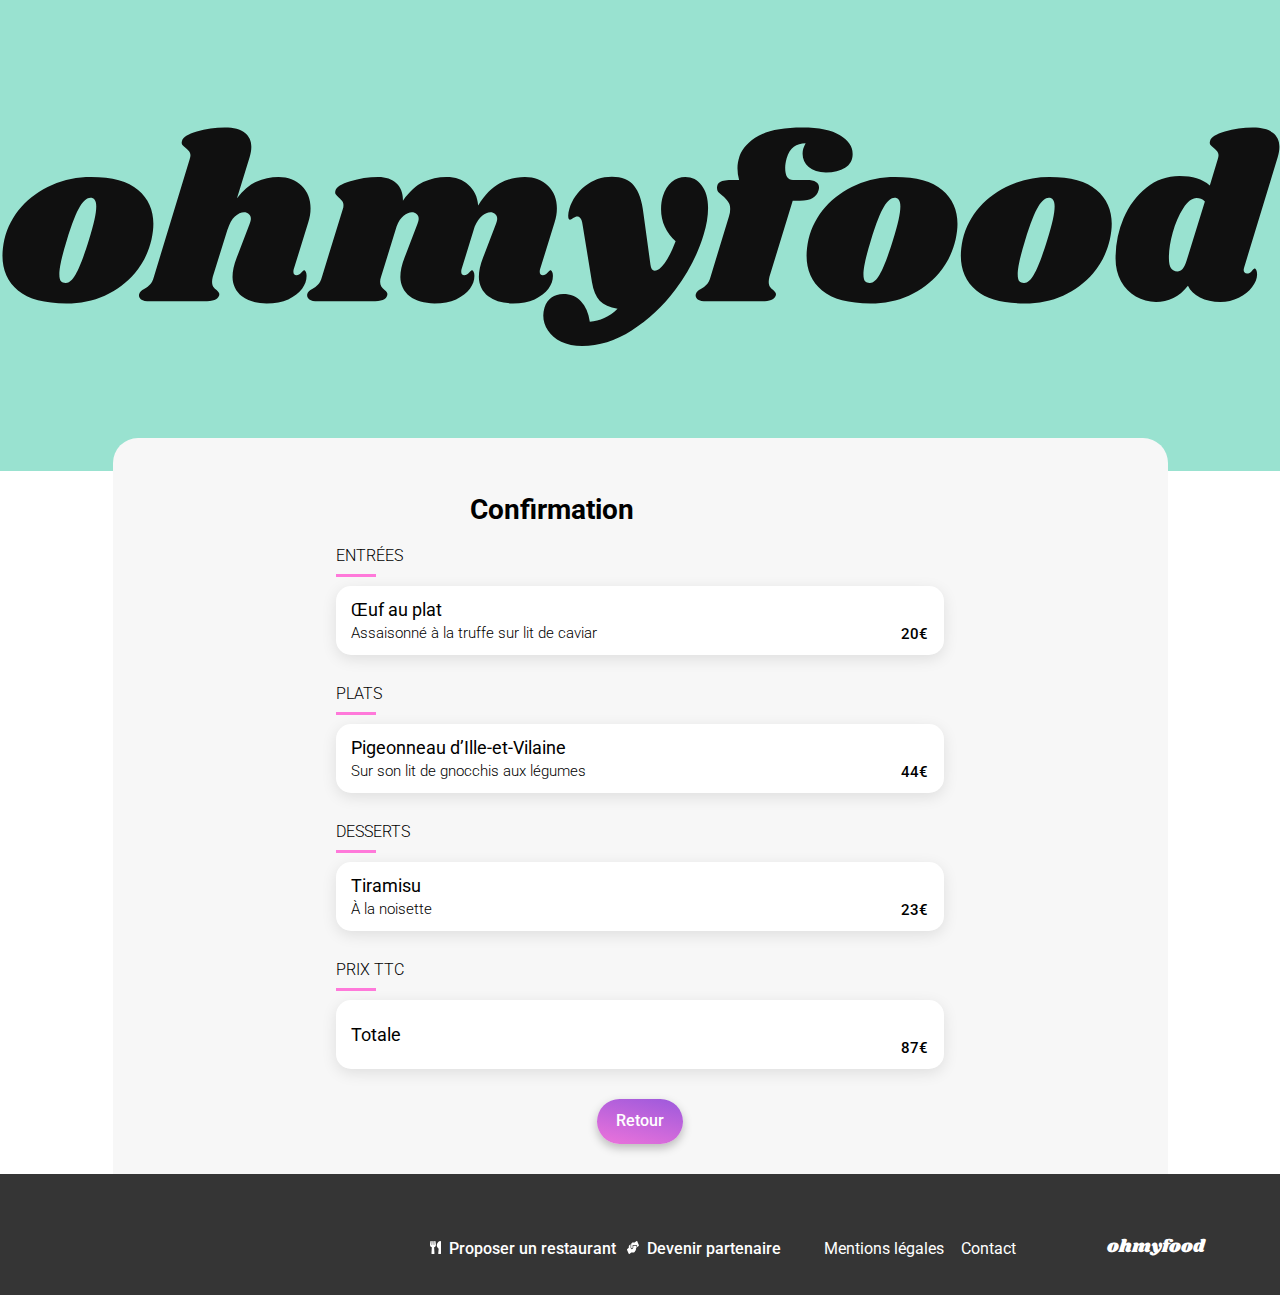
==== restaurants/confirmation.html @ a5ee6c90 "page de confirmation" ====
<!DOCTYPE html>
<html lang="fr">
<head>
    <meta charset="UTF-8">
    <meta http-equiv="X-UA-Compatible" content="IE=edge">
    <meta name="viewport" content="width=device-width, initial-scale=1.0">
    <title>Menu - La palette du goût</title>
    <link rel="preconnect" href="https://fonts.googleapis.com">
    <link rel="preconnect" href="https://fonts.gstatic.com" crossorigin>
    <link href="https://fonts.googleapis.com/css2?family=Roboto:wght@300;400;500;700&family=Shrikhand&display=swap" rel="stylesheet">
    <link rel="stylesheet" href="https://cdnjs.cloudflare.com/ajax/libs/font-awesome/6.2.1/css/all.min.css"
        integrity="sha512-MV7K8+y+gLIBoVD59lQIYicR65iaqukzvf/nwasF0nqhPay5w/9lJmVM2hMDcnK1OnMGCdVK+iQrJ7lzPJQd1w=="
        crossorigin="anonymous" referrerpolicy="no-referrer">
    <link rel="stylesheet" href="../assets/css/main.css">
</head>
<body class="confirmation-logo confimage">

        <!--***** Le Menu *****-->

    <main class="confirmWrapper">
        <div class="confirmWrapper__title">
            <h1 class="confirmWrapper__title--titre">Confirmation</h1>
        </div>
        <div class="confirmWrapper__box">
            <h3 class="confirmWrapper__box--title">Entrées<span class="confirmWrapper__box--borderLeft"></span></h3>
            <article class="menuCard even1s">
                <div class="menuCard__box">
                    <div class="menuCard__box--text">
                        <h4>Œuf au plat</h4>
                        <p>Assaisonné à la truffe sur lit de caviar</p>
                    </div>
                    <div class="menuCard__box--price">20€</div>
                </div>
            </article>
        </div>
        <div class="confirmWrapper__box">
            <h3 class="confirmWrapper__box--title">Plats<span class="confirmWrapper__box--borderLeft"></span></h3>
            <article class="menuCard even2s">
                <div class="menuCard__box">
                    <div class="menuCard__box--text">
                        <h4>Pigeonneau d’Ille-et-Vilaine</h4>
                        <p>Sur son lit de gnocchis aux légumes</p>
                    </div>
                    <div class="menuCard__box--price">44€</div>
                </div>
            </article>                 
        </div>
        <div class="confirmWrapper__box">
            <h3 class="confirmWrapper__box--title">Desserts<span class="confirmWrapper__box--borderLeft"></span></h3>
            <article class="menuCard even3s">
                <div class="menuCard__box">
                    <div class="menuCard__box--text">
                        <h4>Tiramisu</h4>
                        <p>À la noisette</p>
                    </div>
                    <div class="menuCard__box--price">23€</div>
                </div>
            </article>
        </div>
        <div class="confirmWrapper__box">
            <h3 class="confirmWrapper__box--title">Prix ttc<span class="confirmWrapper__box--borderLeft"></span></h3>
            <article class="menuCard even4s">
                <div class="menuCard__box">
                    <div class="menuCard__box--text">
                        <h4>Totale</h4>
                    </div>
                    <div class="menuCard__box--price">87€</div>
                </div>
            </article>
        </div>
        <a class="btn__commander" href="../index.html">Retour</a>
        <footer class="footer">
            <div class="grid">
                <h4 class="footer__title">ohmyfood</h4>
                <ul class="footer__list">
                    <li class="footer__list--grand">
                        <a href=""><img src="../assets/images/icon/fork-knife.svg" alt="logo de fouchette et couteau">&nbsp; Proposer un restaurant</a>
                    </li>
                    <li class="footer__list--grand">
                        <a href=""><img src="../assets/images/icon/handshake.svg" alt="logo de poignee de main">&nbsp; Devenir partenaire</a>
                    </li>
                    <li class="footer__list--petit">
                        <a href="">Mentions légales</a>
                    </li>
                    <li class="footer__list--petit">
                        <a href="mailto:contact@ohmyfood.fr">Contact</a>
                    </li>
                </ul>
            </div>
        </footer>
    </main>  
    <div class="confirmation-bg"></div>
</body>
</html>
---- assets/css/main.css ----
/*----- Reset -----*/
html, body, div, span, applet, object, iframe,
h1, h2, h3, h4, h5, h6, p, blockquote, pre,
a, abbr, acronym, address, big, cite, code,
del, dfn, em, img, ins, kbd, q, s, samp,
small, strike, strong, sub, sup, tt, var,
b, u, i, center,
dl, dt, dd, ol, ul, li,
fieldset, form, label, legend,
table, caption, tbody, tfoot, thead, tr, th, td,
article, aside, canvas, details, embed,
figure, figcaption, footer, header, hgroup,
menu, nav, output, ruby, section, summary,
time, mark, audio, video {
  margin: 0;
  padding: 0;
  border: 0;
  font-size: 100%;
  font: inherit;
  vertical-align: baseline;
}

/* HTML5 display-role reset for older browsers */
article, aside, details, figcaption, figure,
footer, header, hgroup, menu, nav, section {
  display: block;
}

body {
  line-height: 1;
}

ol, ul {
  list-style: none;
}

blockquote, q {
  quotes: none;
}

blockquote:before, blockquote:after,
q:before, q:after {
  content: "";
  content: none;
}

table {
  border-collapse: collapse;
  border-spacing: 0;
}

/*----- Couleurs -----*/
:root {
  --black: #000000;
  --white: #FFFFFF;
  --background-color: #F7F7F7;
  --background-grey-light: #EAEAEA;
  --background-grey-dark: #353535;
  --btn-purple-dark: #9356DC;
  --btn-purple-light: #FF79DA;
  --btn-icone-grey: #7E7E7E;
  --btn-green-light: #99E2D0;
  --btn-green-dark: #008766;
  background-color: var(--white);
}

/* breakpoints small:375px, medium:700px, large:900px, xlarge:1440px */ /*----- Le Loader -----*/
@keyframes moveLetters {
  0% {
    transform: translateX(-7.5rem);
    opacity: 0;
  }
  33.3%, 66% {
    transform: translateX(0);
    opacity: 1;
  }
  100% {
    transform: translateX(3.75rem);
    opacity: 0.8;
  }
}
@keyframes fadeout {
  from {
    opacity: 1;
  }
  to {
    opacity: 0;
    visibility: hidden;
  }
}
/*----- Icones coeurs -----*/
@keyframes animationHeart {
  0% {
    transform: scale(0.2);
  }
  40% {
    transform: scale(1.2);
  }
  100% {
    transform: scale(1);
  }
}
@keyframes animationHeartApres {
  0% {
    transform: scale(1.4);
  }
  100% {
    transform: scale(1);
  }
}
@keyframes check-rotate {
  0% {
    transform: rotate(360deg);
  }
  100% {
    transform: rotate(0deg);
  }
}
@keyframes showCardEven {
  0% {
    opacity: 0;
    transform: translateX(-18.75rem);
  }
  100% {
    opacity: 1;
    transform: translateX(0);
  }
}
@keyframes showCardUneven {
  0% {
    opacity: 0;
    transform: translateX(18.75rem);
  }
  100% {
    opacity: 1;
    transform: translateX(0);
  }
}
/*----- Typographie -----*/
h1 {
  font-weight: 700;
  font-size: 1.5rem;
  line-height: 1.758125rem;
}

h2 {
  font-size: 1.5rem;
}

h4 {
  font-size: 1.125rem;
  font-family: "Shrikhand", cursive;
  font-weight: 400;
  line-height: 1.64rem;
}

.reservez p {
  font-weight: 300;
  font-size: 1.125rem;
  line-height: 1.318125rem;
}

.card h3 {
  font-weight: 700;
  font-size: 1.125rem;
  line-height: 1.318125rem;
}

.card p {
  font-weight: 300;
  font-size: 1.0625rem;
  line-height: 1.245rem;
}

/*----- Generale -----*/
* {
  box-sizing: border-box;
}

a, a:visited, a:active {
  text-decoration: none;
  color: var(--white);
}

.card h3, p {
  color: var(--black);
}

ul, li {
  list-style: none;
}

body {
  background-color: var(--background-color);
  font-family: "Roboto", sans-serif;
  font-weight: 500;
  min-width: 23.4375rem;
}

.grid {
  display: grid;
  width: calc(100% - 2.5rem);
  max-width: 64rem;
  margin-left: auto;
  margin-right: auto;
}

.l-header .grid {
  max-width: 90rem;
}

.footer .grid {
  max-width: 90rem;
  gap: 1rem;
  padding: 1.375rem 0;
}
@media (min-width: 48em) {
  .footer .grid {
    display: flex;
    flex-direction: row-reverse;
    align-items: center;
    padding-top: 4rem;
    padding-bottom: 1.875rem;
  }
}

/*----- Header -----*/
.l-header {
  width: 100%;
  position: fixed;
  top: 0;
  left: 0;
  z-index: 50;
  background-color: var(--white);
  height: 3.9375rem;
  box-shadow: 0 0.125rem 0.25rem 0 rgba(0, 0, 0, 0.15);
  border-radius: 0rem;
}
@media (min-width: 48em) {
  .l-header {
    height: 6em;
    box-shadow: none;
  }
}

.nav {
  position: relative;
  display: flex;
  flex-direction: row;
  justify-content: center;
  align-items: center;
  padding-top: 0.875rem;
}
@media (min-width: 48em) {
  .nav {
    padding-top: 1.875rem;
  }
}
.nav__link {
  position: absolute;
  left: 0.375rem;
}
.nav__logo {
  width: 10.125rem;
  height: 2.75rem;
}
@media (min-width: 48em) {
  .nav__logo {
    width: 12.5rem;
  }
}
.nav__location {
  background-color: var(--background-grey-light);
  display: flex;
  justify-content: center;
  align-items: center;
  width: 100%;
  height: 3.125rem;
  margin-top: 3.9375rem;
}
@media (min-width: 48em) {
  .nav__location {
    line-height: 1.171875rem;
    margin-top: 6rem;
  }
}

/*----- Reservez -----*/
.reservez {
  text-align: center;
}
.reservez__title {
  margin: 2.46875rem 3.625rem 0 2.625rem;
  padding-bottom: 1.125rem;
}
@media (min-width: 48em) {
  .reservez__title {
    font-size: 2.5rem;
    line-height: 2.93rem;
    margin: 1.875rem 0rem 0 0rem;
  }
}
.reservez__subtitle {
  margin-bottom: 1.6875rem;
}
@media (min-width: 48em) {
  .reservez__subtitle {
    margin-bottom: 1.9375rem;
  }
}
.reservez__btn {
  margin-bottom: 3.5625rem;
}
@media (min-width: 48em) {
  .reservez__btn {
    margin-bottom: 1.875rem;
  }
}

/*----- Fonctionnement -----*/
.fonctionnement {
  background-color: var(--white);
}
.fonctionnement__title {
  padding-top: 3rem;
  line-height: 1.758125rem;
}
@media (min-width: 48em) {
  .fonctionnement__title {
    padding-top: 3.125rem;
  }
}
.fonctionnement__wrap {
  display: flex;
  flex-wrap: wrap;
  justify-content: space-around;
  gap: 1.5625rem;
  padding-top: 1.625rem;
  padding-bottom: 4.25rem;
}
@media (min-width: 48em) {
  .fonctionnement__wrap {
    margin-left: -0.5rem;
    padding-top: 1.5625rem;
    padding-bottom: 3.125rem;
  }
}

/*----- Restaurants -----*/
.restaurants__title {
  padding-top: 3.375rem;
}
.restaurants__wrap {
  display: grid;
  grid-template-columns: 1fr;
  align-items: center;
  gap: 1.125rem;
  padding-top: 1.75rem;
  padding-bottom: 4.125rem;
  /* animation-duration: 3s;
  animation-name: slidein; */
}
@media (min-width: 48em) {
  .restaurants__wrap {
    padding-bottom: 1.875rem;
    grid-template-columns: 1fr 1fr;
    column-gap: 6.25rem;
    row-gap: 3.125rem;
  }
}

/*----- Footer -----*/
.footer {
  background-color: var(--background-grey-dark);
}
.footer__title {
  color: var(--white);
  height: 1.6875rem;
  width: 8.5625rem;
  line-height: 1.171875rem;
}
@media (min-width: 48em) {
  .footer__title {
    width: 9.5625rem;
  }
}
.footer__list {
  display: flex;
  flex-direction: column;
  gap: 0.4375rem;
}
@media (min-width: 48em) {
  .footer__list {
    flex-direction: row;
  }
}
.footer__list--grand {
  width: 11.875rem;
  height: 1.1875rem;
}
.footer__list--petit {
  font-weight: 400;
  width: 8.125rem;
  height: 1.25rem;
}

/*----- Le Loader -----*/
.loader, .loader-gout {
  background: linear-gradient(120deg, var(--btn-green-light), var(--btn-green-dark));
  position: fixed;
  height: 100%;
  width: 100%;
  top: 0;
  z-index: 100;
  display: flex;
  justify-content: center;
  align-items: center;
  animation: fadeout 0.2s 3s forwards;
  opacity: 0.95;
}

.loader-gout {
  animation: fadeout 0.2s 4s forwards;
}

.loader__text, .loader__palette {
  font-size: 2.5rem;
  line-height: 4rem;
  letter-spacing: 0.625rem;
  display: flex;
  justify-content: space-between;
}
@media (min-width: 48em) {
  .loader__text, .loader__palette {
    font-size: 5rem;
  }
}
.loader__text span, .loader__palette span {
  font-family: "Shrikhand", cursive;
  color: var(--btn-green-dark);
  animation: moveLetters 2s ease-in-out;
  transform: translatex(0);
  position: relative;
  display: inline-block;
  opacity: 0;
  text-shadow: 0 0.625rem 0.9375rem rgb(0, 0, 0);
}

.loader__text span:nth-child(1) {
  animation-delay: 0.1s;
}

.loader__text span:nth-child(2) {
  animation-delay: 0.2s;
}

.loader__text span:nth-child(3) {
  animation-delay: 0.3s;
}

.loader__text span:nth-child(4) {
  animation-delay: 0.4s;
}

.loader__text span:nth-child(5) {
  animation-delay: 0.5s;
}

.loader__text span:nth-child(6) {
  animation-delay: 0.6s;
}

.loader__text span:nth-child(7) {
  animation-delay: 0.7s;
}

.loader__text span:nth-child(8) {
  animation-delay: 0.8s;
}

.loader__palette span:nth-child(1) {
  animation-delay: 0.1s;
}

.loader__palette span:nth-child(2) {
  animation-delay: 0.2s;
}

.loader__palette span:nth-child(3) {
  animation-delay: 0.3s;
}

.loader__palette span:nth-child(4) {
  animation-delay: 0.4s;
}

.loader__palette span:nth-child(5) {
  animation-delay: 0.5s;
}

.loader__palette span:nth-child(6) {
  animation-delay: 0.6s;
}

.loader__palette span:nth-child(7) {
  animation-delay: 0.7s;
}

.loader__palette span:nth-child(8) {
  animation-delay: 0.8s;
}

.loader__palette span:nth-child(9) {
  animation-delay: 0.9s;
}

.loader__palette span:nth-child(10) {
  animation-delay: 1s;
}

.loader__palette span:nth-child(11) {
  animation-delay: 1.1s;
}

.loader__palette span:nth-child(12) {
  animation-delay: 1.2s;
}

.loader__palette span:nth-child(13) {
  animation-delay: 1.3s;
}

.loader__palette span:nth-child(14) {
  animation-delay: 1.4s;
}

.loader__palette span:nth-child(15) {
  animation-delay: 1.5s;
}

/*----- Boutons -----*/
.reservez__btn, .btn__commander {
  display: inline-block;
  background: linear-gradient(193.33deg, var(--btn-purple-dark) -11.44%, var(--btn-purple-light) 123.93%);
  color: var(--white);
  padding: 0.8125rem 1.171875rem;
  line-height: 1.171875rem;
  text-align: center;
  box-shadow: 0 0.25rem 0.625rem 0 rgba(0, 0, 0, 0.25);
  border-radius: 1.5625rem;
  transition: 300ms ease-out;
}
.reservez__btn:hover, .btn__commander:hover {
  /* transform: matrix(1, 0, 0, -1, 0, 0); */
  transform: scale(1.1);
  background: linear-gradient(0deg, rgba(255, 255, 255, 0.15), rgba(255, 255, 255, 0.15)), linear-gradient(200.64deg, var(--btn-purple-dark) -5.2%, var(--btn-purple-light) 110.74%);
  box-shadow: 0 0.25rem 0.9375rem 0 rgba(0, 0, 0, 0.35);
  border-radius: 1.5625rem;
}

.fonctionnement__btn {
  display: flex;
  align-items: center;
  position: relative;
  background-color: var(--background-color);
  width: 19.375rem;
  height: 4.52375rem;
  box-shadow: 0 0.25rem 0.9375rem 0 rgba(0, 0, 0, 0.15);
  border-radius: 1.25rem;
  transition: all 500ms ease-in-out;
}
.fonctionnement__btn:hover {
  transform: translateY(-0.2rem);
  box-shadow: 0.125rem 0.1875rem 0.9375rem var(--btn-purple-dark);
}
.fonctionnement__btn__numberBox {
  background-color: var(--btn-purple-dark);
  position: absolute;
  left: -0.75rem;
  height: 1.5rem;
  width: 1.5rem;
  border-radius: 0.75rem;
}
.fonctionnement__btn__numberBox--number {
  font-size: 0.88625rem;
  color: var(--white);
  position: absolute;
  width: 0.954375rem;
  height: 0.909375rem;
  top: 0.318125rem;
  left: 0.5rem;
}
.fonctionnement__btn__logo {
  color: var(--btn-icone-grey);
  position: absolute;
  left: 2.09375rem;
}
.fonctionnement__btn__text {
  line-height: 1.171875rem;
  margin-left: 4.625rem;
  margin-right: 2.375rem;
}
.fonctionnement__btn .fa-store {
  color: var(--btn-purple-dark);
}

/*----- Cards -----*/
.card {
  position: relative;
  overflow: hidden;
  width: 100%;
  box-shadow: 0 0.25rem 0.9375rem 0 rgba(0, 0, 0, 0.1);
  border-radius: 0.9375rem;
  transition: all 500ms ease-in-out;
  /*     &__icon {
          cursor: pointer;
          overflow: visible;
          width: u.rem(22);
          position: absolute;
          bottom: u.rem(33);
          right: u.rem(25);
          } */
}
.card:hover {
  transform: translateY(-0.2rem);
  box-shadow: 0.125rem 0.1875rem 1.125rem var(--btn-green-dark);
}
.card__img {
  object-fit: cover;
  width: 102%;
  height: 14.4375rem;
  margin: -3.5625rem -0.1875rem -0.25rem -0.1875rem;
}
.card__nouveau {
  display: flex;
  justify-content: center;
  align-items: center;
  width: 5rem;
  height: 1.8125rem;
  border-radius: 0.125rem;
  position: absolute;
  top: 0.8125rem;
  right: 1.3125rem;
  background-color: var(--btn-green-light);
  color: var(--btn-green-dark);
  font-size: 0.875rem;
}
.card__title {
  margin: 1rem 3.75rem 0.3125rem 0.8125rem;
}
.card__subtitle {
  margin: 0 5rem 0.75rem 0.8125rem;
}
.card__icon {
  position: absolute;
  bottom: 2.0625rem;
  right: 1.5625rem;
  background: url("../images/icon/heart.svg");
  height: 1.3125rem;
  width: 1.375rem;
}
.card__icon:hover {
  animation: animationHeart 0.5s linear forwards 0.25s;
  background: url("../images/icon/heart-like.svg");
  background-size: 1.375rem 1.3125rem;
}

.menuCard {
  background-color: var(--white);
  display: flex;
  justify-content: flex-start;
  align-items: center;
  width: 100%;
  height: 4.3125rem;
  position: relative;
  overflow: hidden;
  box-shadow: 0 0.25rem 0.9375rem 0 rgba(0, 0, 0, 0.1);
  border-radius: 0.9375rem;
  transition: box-shadow 0.3s;
}
.menuCard:hover {
  box-shadow: 0 0rem 1.875rem 0 rgba(0, 0, 0, 0.3);
  border-radius: 0.9375rem;
}
.menuCard__box {
  display: flex;
  padding: 0.9375rem;
  align-items: flex-end;
  gap: 0.3125rem;
}
.menuCard__box--text {
  display: flex;
  flex-direction: column;
  justify-content: center;
  align-items: flex-start;
  height: 2.625rem;
  gap: 0.3125rem;
}
.menuCard__box--text h4 {
  font-family: "Roboto", sans-serif;
  line-height: 1.318125rem;
}
.menuCard__box--text p {
  line-height: 1.101875rem;
  font-weight: 300;
  font-size: 0.9375rem;
}
.menuCard__box--price {
  display: flex;
  align-items: flex-start;
  font-size: 0.9375rem;
  position: absolute;
  right: 1rem;
  transition: margin-right 450ms ease-in-out;
}
.menuCard__selectBtn {
  background-color: #99E2D0;
  border-radius: 0 1rem 1rem 0;
  position: absolute;
  width: 3.6875rem;
  height: 4.3125rem;
  right: -3.75rem;
  top: 0;
  transition: margin-right 450ms ease-in-out;
}
.menuCard__selectBtn--check {
  position: absolute;
  top: 1.5625rem;
  right: 1.25rem;
  transform: rotate(0);
  transition: transform 1s ease-in-out;
}
.menuCard:hover .menuCard__box--price {
  margin-right: 3.75rem;
}
.menuCard:hover .menuCard__selectBtn {
  margin-right: 3.75rem;
}
.menuCard:hover .menuCard__selectBtn--check {
  animation: check-rotate 0.3s linear 0.1s;
}

.even {
  animation: showCardEven 1s cubic-bezier(0, 0.02, 0.28, 1.49);
}

.uneven {
  animation: showCardUneven 1s cubic-bezier(0, 0.02, 0.28, 1.49);
}

.even1s {
  animation: showCardEven 1s 0.2s cubic-bezier(0, 0.02, 0.28, 1.49);
}

.even2s {
  animation: showCardEven 1s 0.4s cubic-bezier(0, 0.02, 0.28, 1.49);
}

.even3s {
  animation: showCardEven 1s 0.6s cubic-bezier(0, 0.02, 0.28, 1.49);
}

.even4s {
  animation: showCardEven 1s 0.8s cubic-bezier(0, 0.02, 0.28, 1.49);
}

/*----- Le Coeur Selectable -----*/
svg .heart {
  transform-origin: center;
  animation: animationHeartApres 0.3s linear forwards;
}

.checkbox {
  display: none;
}

.checkbox:checked + label svg .heart {
  transform: scale(0.9);
  fill: url(#gradient);
  animation: animationHeart 0.3s linear forwards 0.25s;
  stroke: none;
}

/*----- L'image de fond -----*/
.image {
  position: absolute;
  width: 100%;
  height: 17.1875rem;
  top: 3.9375rem;
  z-index: 0;
}
@media (min-width: 48em) {
  .image {
    height: 21.25rem;
    top: 1.9375rem;
  }
}
@media (min-width: 64em) {
  .image {
    height: 29.4375rem;
    top: 0;
  }
}

/*----- Les Pages Menu -----*/
.menuWrapper {
  display: flex;
  flex-direction: column;
  align-items: center;
  justify-content: space-between;
  position: absolute;
  width: 100%;
  height: 79.6875rem;
  top: 15.75rem;
  z-index: 10;
}
@media (min-width: 48em) {
  .menuWrapper {
    top: 20.6875rem;
  }
}
@media (min-width: 64em) {
  .menuWrapper {
    top: 30.625rem;
  }
}
.menuWrapper__title {
  position: relative;
}
.menuWrapper__title--titre {
  font-family: "Shrikhand", cursive;
  font-size: 1.75rem;
  line-height: 2.55125rem;
  width: 21.3125rem;
  height: 1.6875rem;
}
.menuWrapper__title--icon {
  cursor: pointer;
  overflow: visible;
  width: 1.375rem;
  position: absolute;
  top: 0.5rem;
  right: 1.5rem;
  z-index: 10;
}
.menuWrapper__box {
  width: 100%;
  display: flex;
  flex-direction: column;
  align-items: flex-start;
  padding: 0 0.8125rem;
  gap: 0.75rem;
}
@media (min-width: 48em) {
  .menuWrapper__box {
    width: 39.625rem;
  }
}
.menuWrapper__box--title {
  position: relative;
  height: 1.6875rem;
  text-transform: uppercase;
  font-weight: 300;
  line-height: 1.171875rem;
  width: 17.1875rem;
}
.menuWrapper__box--borderLeft {
  border-bottom: 0.1875rem solid var(--btn-green-light);
  position: absolute;
  top: 27px;
  left: 0;
  width: 2.5rem;
}

.background {
  background-color: var(--background-color);
  border-radius: 1.5625rem 1.5625rem 0 0;
  position: absolute;
  width: 100%;
  max-width: 65.9375rem;
  height: 81.25rem;
  top: 13.75rem;
  z-index: 8;
}
@media (min-width: 48em) {
  .background {
    top: 18.25rem;
    height: 78.125rem;
  }
}
@media (min-width: 64em) {
  .background {
    top: 27.375rem;
    left: calc(50% - 65.9375rem / 2);
  }
}

.footer {
  width: 100%;
}

.palette_bg {
  background: no-repeat center url("../images/restaurants/palette.jpg");
  background-size: cover;
}

.note_bg {
  background: no-repeat center url("../images/restaurants/note.jpg");
  background-size: cover;
}

.francaise_bg {
  background: no-repeat center url("../images/restaurants/francaise.jpg");
  background-size: cover;
}

.delice_bg {
  background: no-repeat center url("../images/restaurants/delice.jpg");
  background-size: cover;
}

.confirmation-logo {
  background: no-repeat center url("../images/logo/ohmyfood@2x.svg");
  background-size: contain;
  background-color: var(--btn-green-light);
}

/*----- L'image de fond -----*/
.confimage {
  width: 100%;
  height: 17.1875rem;
}
@media (min-width: 48em) {
  .confimage {
    height: 21.25rem;
  }
}
@media (min-width: 64em) {
  .confimage {
    height: 29.4375rem;
  }
}

/*----- La confirmation -----*/
.confirmWrapper {
  display: flex;
  flex-direction: column;
  align-items: center;
  position: absolute;
  gap: 30px;
  width: 100%;
  height: 47.5rem;
  top: 18.25rem;
  z-index: 10;
}
@media (min-width: 48em) {
  .confirmWrapper {
    top: 23.8125rem;
  }
}
@media (min-width: 64em) {
  .confirmWrapper {
    top: 30.625rem;
  }
}
.confirmWrapper__title {
  position: relative;
}
.confirmWrapper__title--titre {
  font-family: "Roboto", sans-serif;
  font-size: 1.75rem;
  line-height: 2.55125rem;
  width: 21.3125rem;
  height: 1.6875rem;
}
.confirmWrapper__box {
  width: 100%;
  display: flex;
  flex-direction: column;
  align-items: flex-start;
  padding: 0 0.8125rem;
  gap: 0.75rem;
}
@media (min-width: 48em) {
  .confirmWrapper__box {
    width: 39.625rem;
  }
}
.confirmWrapper__box--title {
  position: relative;
  height: 1.6875rem;
  text-transform: uppercase;
  font-weight: 300;
  line-height: 1.171875rem;
  width: 17.1875rem;
}
.confirmWrapper__box--borderLeft {
  border-bottom: 0.1875rem solid var(--btn-purple-light);
  position: absolute;
  top: 27px;
  left: 0;
  width: 2.5rem;
}

.confirmation-bg {
  background-color: var(--background-color);
  border-radius: 1.5625rem 1.5625rem 0 0;
  position: absolute;
  width: 100%;
  max-width: 65.9375rem;
  height: 53.125rem;
  top: 16.25rem;
  z-index: 8;
}
@media (min-width: 48em) {
  .confirmation-bg {
    top: 21.375rem;
    height: 46.875rem;
  }
}
@media (min-width: 64em) {
  .confirmation-bg {
    top: 27.375rem;
    left: calc(50% - 65.9375rem / 2);
  }
}
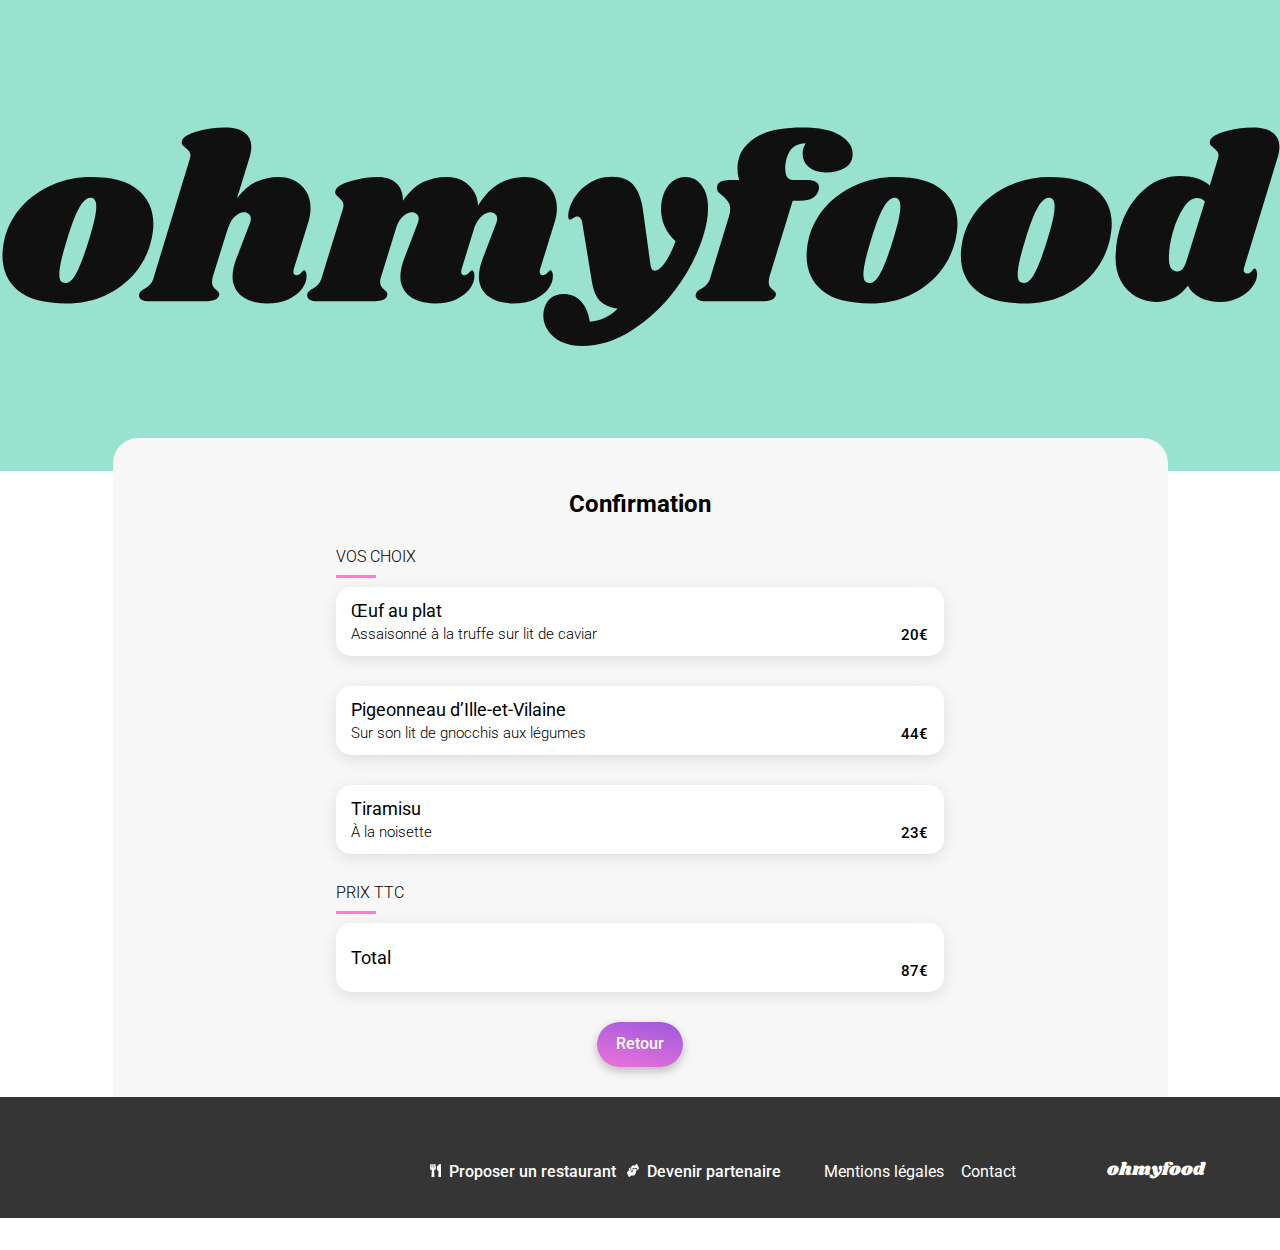
==== commit 791e6bb6: "retirer la validation sur cartes confirmation" ====
--- a/restaurants/confirmation.html
+++ b/restaurants/confirmation.html
@@ -22,38 +22,36 @@
             <h1 class="confirmWrapper__title--titre">Confirmation</h1>
         </div>
         <div class="confirmWrapper__box">
-            <h3 class="confirmWrapper__box--title">Entrées<span class="confirmWrapper__box--borderLeft"></span></h3>
+            <h3 class="confirmWrapper__box--title">Vos choix<span class="confirmWrapper__box--borderLeft"></span></h3>
             <article class="menuCard even1s">
                 <div class="menuCard__box">
                     <div class="menuCard__box--text">
                         <h4>Œuf au plat</h4>
                         <p>Assaisonné à la truffe sur lit de caviar</p>
                     </div>
-                    <div class="menuCard__box--price">20€</div>
+                    <div class="menuCard__box--prix">20€</div>
                 </div>
             </article>
         </div>
         <div class="confirmWrapper__box">
-            <h3 class="confirmWrapper__box--title">Plats<span class="confirmWrapper__box--borderLeft"></span></h3>
             <article class="menuCard even2s">
                 <div class="menuCard__box">
                     <div class="menuCard__box--text">
                         <h4>Pigeonneau d’Ille-et-Vilaine</h4>
                         <p>Sur son lit de gnocchis aux légumes</p>
                     </div>
-                    <div class="menuCard__box--price">44€</div>
+                    <div class="menuCard__box--prix">44€</div>
                 </div>
             </article>                 
         </div>
         <div class="confirmWrapper__box">
-            <h3 class="confirmWrapper__box--title">Desserts<span class="confirmWrapper__box--borderLeft"></span></h3>
             <article class="menuCard even3s">
                 <div class="menuCard__box">
                     <div class="menuCard__box--text">
                         <h4>Tiramisu</h4>
                         <p>À la noisette</p>
                     </div>
-                    <div class="menuCard__box--price">23€</div>
+                    <div class="menuCard__box--prix">23€</div>
                 </div>
             </article>
         </div>
@@ -62,9 +60,9 @@
             <article class="menuCard even4s">
                 <div class="menuCard__box">
                     <div class="menuCard__box--text">
-                        <h4>Totale</h4>
+                        <h4>Total</h4>
                     </div>
-                    <div class="menuCard__box--price">87€</div>
+                    <div class="menuCard__box--prix">87€</div>
                 </div>
             </article>
         </div>
--- a/assets/css/main.css
+++ b/assets/css/main.css
@@ -748,22 +748,6 @@
   animation: showCardUneven 1s cubic-bezier(0, 0.02, 0.28, 1.49);
 }
 
-.even1s {
-  animation: showCardEven 1s 0.2s cubic-bezier(0, 0.02, 0.28, 1.49);
-}
-
-.even2s {
-  animation: showCardEven 1s 0.4s cubic-bezier(0, 0.02, 0.28, 1.49);
-}
-
-.even3s {
-  animation: showCardEven 1s 0.6s cubic-bezier(0, 0.02, 0.28, 1.49);
-}
-
-.even4s {
-  animation: showCardEven 1s 0.8s cubic-bezier(0, 0.02, 0.28, 1.49);
-}
-
 /*----- Le Coeur Selectable -----*/
 svg .heart {
   transform-origin: center;
@@ -955,23 +939,13 @@
 }
 @media (min-width: 48em) {
   .confirmWrapper {
-    top: 23.8125rem;
+    top: 21.3125rem;
   }
 }
 @media (min-width: 64em) {
   .confirmWrapper {
     top: 30.625rem;
   }
-}
-.confirmWrapper__title {
-  position: relative;
-}
-.confirmWrapper__title--titre {
-  font-family: "Roboto", sans-serif;
-  font-size: 1.75rem;
-  line-height: 2.55125rem;
-  width: 21.3125rem;
-  height: 1.6875rem;
 }
 .confirmWrapper__box {
   width: 100%;
@@ -1002,6 +976,12 @@
   width: 2.5rem;
 }
 
+.menuCard__box--prix {
+  font-size: 0.9375rem;
+  position: absolute;
+  right: 1rem;
+}
+
 .confirmation-bg {
   background-color: var(--background-color);
   border-radius: 1.5625rem 1.5625rem 0 0;
@@ -1014,7 +994,7 @@
 }
 @media (min-width: 48em) {
   .confirmation-bg {
-    top: 21.375rem;
+    top: 18.25rem;
     height: 46.875rem;
   }
 }
@@ -1023,4 +1003,20 @@
     top: 27.375rem;
     left: calc(50% - 65.9375rem / 2);
   }
+}
+
+.even1s {
+  animation: showCardEven 1s 0.2s cubic-bezier(0, 0.02, 0.28, 1.49);
+}
+
+.even2s {
+  animation: showCardEven 1s 0.4s cubic-bezier(0, 0.02, 0.28, 1.49);
+}
+
+.even3s {
+  animation: showCardEven 1s 0.6s cubic-bezier(0, 0.02, 0.28, 1.49);
+}
+
+.even4s {
+  animation: showCardEven 1s 0.8s cubic-bezier(0, 0.02, 0.28, 1.49);
 }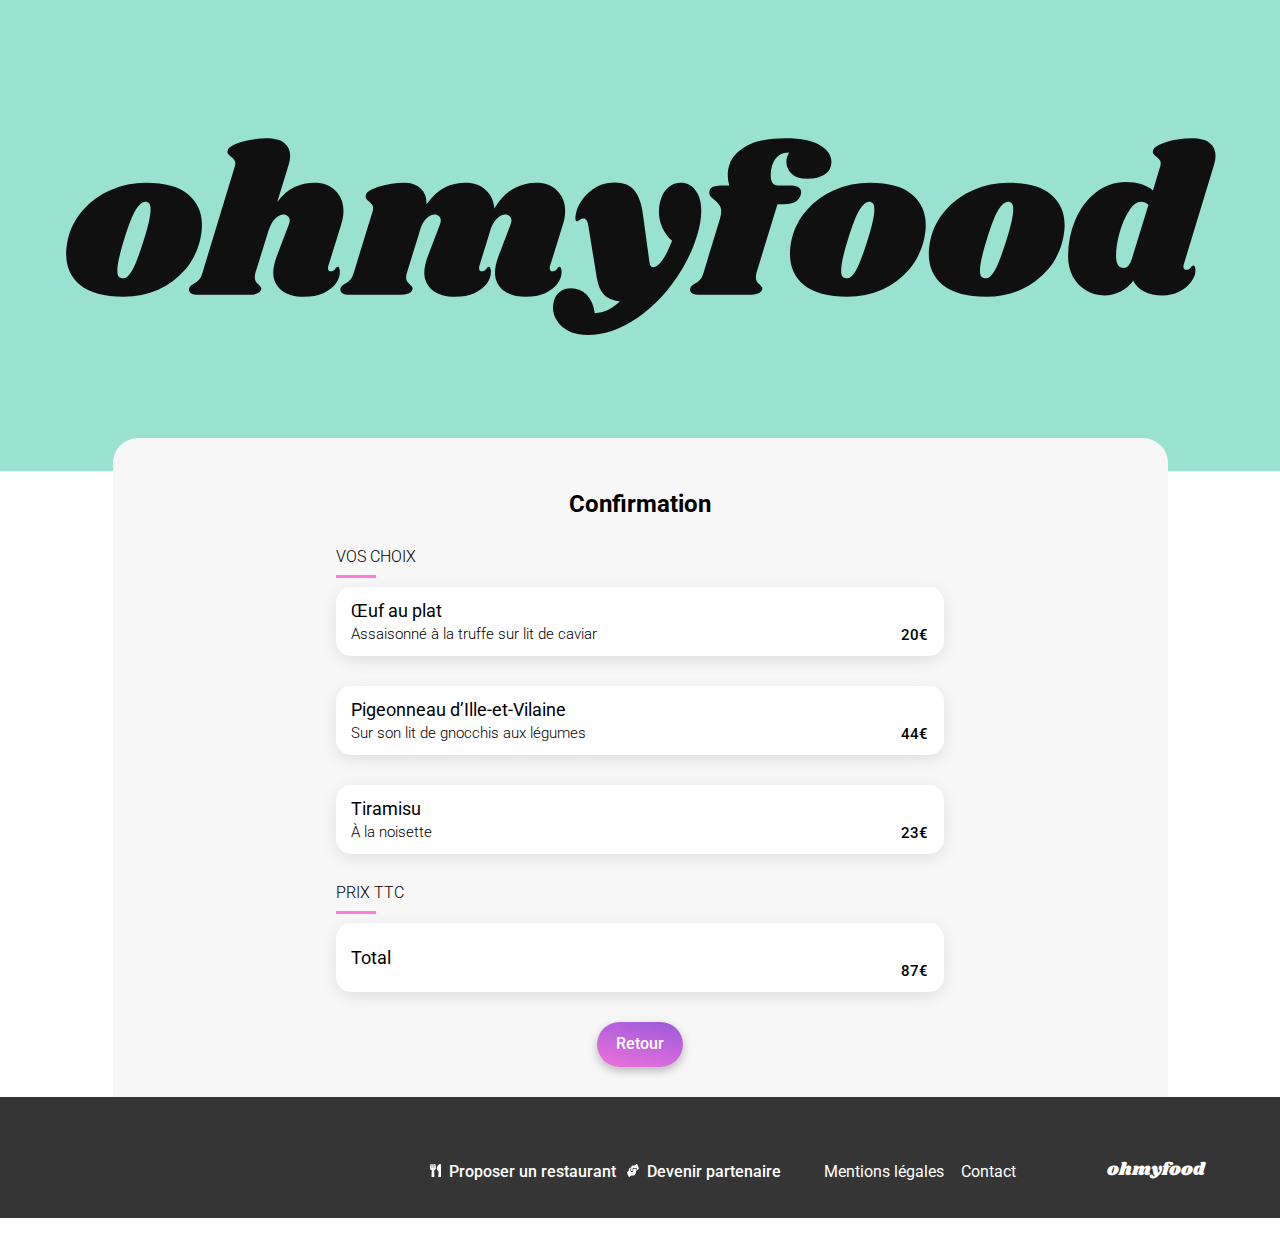
==== commit 539f15b1: "ajout icone dans menu tab" ====
--- a/restaurants/confirmation.html
+++ b/restaurants/confirmation.html
@@ -12,10 +12,11 @@
         integrity="sha512-MV7K8+y+gLIBoVD59lQIYicR65iaqukzvf/nwasF0nqhPay5w/9lJmVM2hMDcnK1OnMGCdVK+iQrJ7lzPJQd1w=="
         crossorigin="anonymous" referrerpolicy="no-referrer">
     <link rel="stylesheet" href="../assets/css/main.css">
+    <link rel="icon" href="../assets/images/icon/fork-knife.svg">
 </head>
 <body class="confirmation-logo confimage">
 
-        <!--***** Le Menu *****-->
+        <!--***** La Confirmation *****-->
 
     <main class="confirmWrapper">
         <div class="confirmWrapper__title">
@@ -66,7 +67,13 @@
                 </div>
             </article>
         </div>
+
+            <!--***** Le Bouton Commander *****-->
+
         <a class="btn__commander" href="../index.html">Retour</a>
+
+            <!--***** Le Footer *****-->
+
         <footer class="footer">
             <div class="grid">
                 <h4 class="footer__title">ohmyfood</h4>
--- a/assets/css/main.css
+++ b/assets/css/main.css
@@ -905,7 +905,7 @@
 
 .confirmation-logo {
   background: no-repeat center url("../images/logo/ohmyfood@2x.svg");
-  background-size: contain;
+  background-size: 90%;
   background-color: var(--btn-green-light);
 }
 
@@ -988,7 +988,7 @@
   position: absolute;
   width: 100%;
   max-width: 65.9375rem;
-  height: 53.125rem;
+  height: 46.875rem;
   top: 16.25rem;
   z-index: 8;
 }
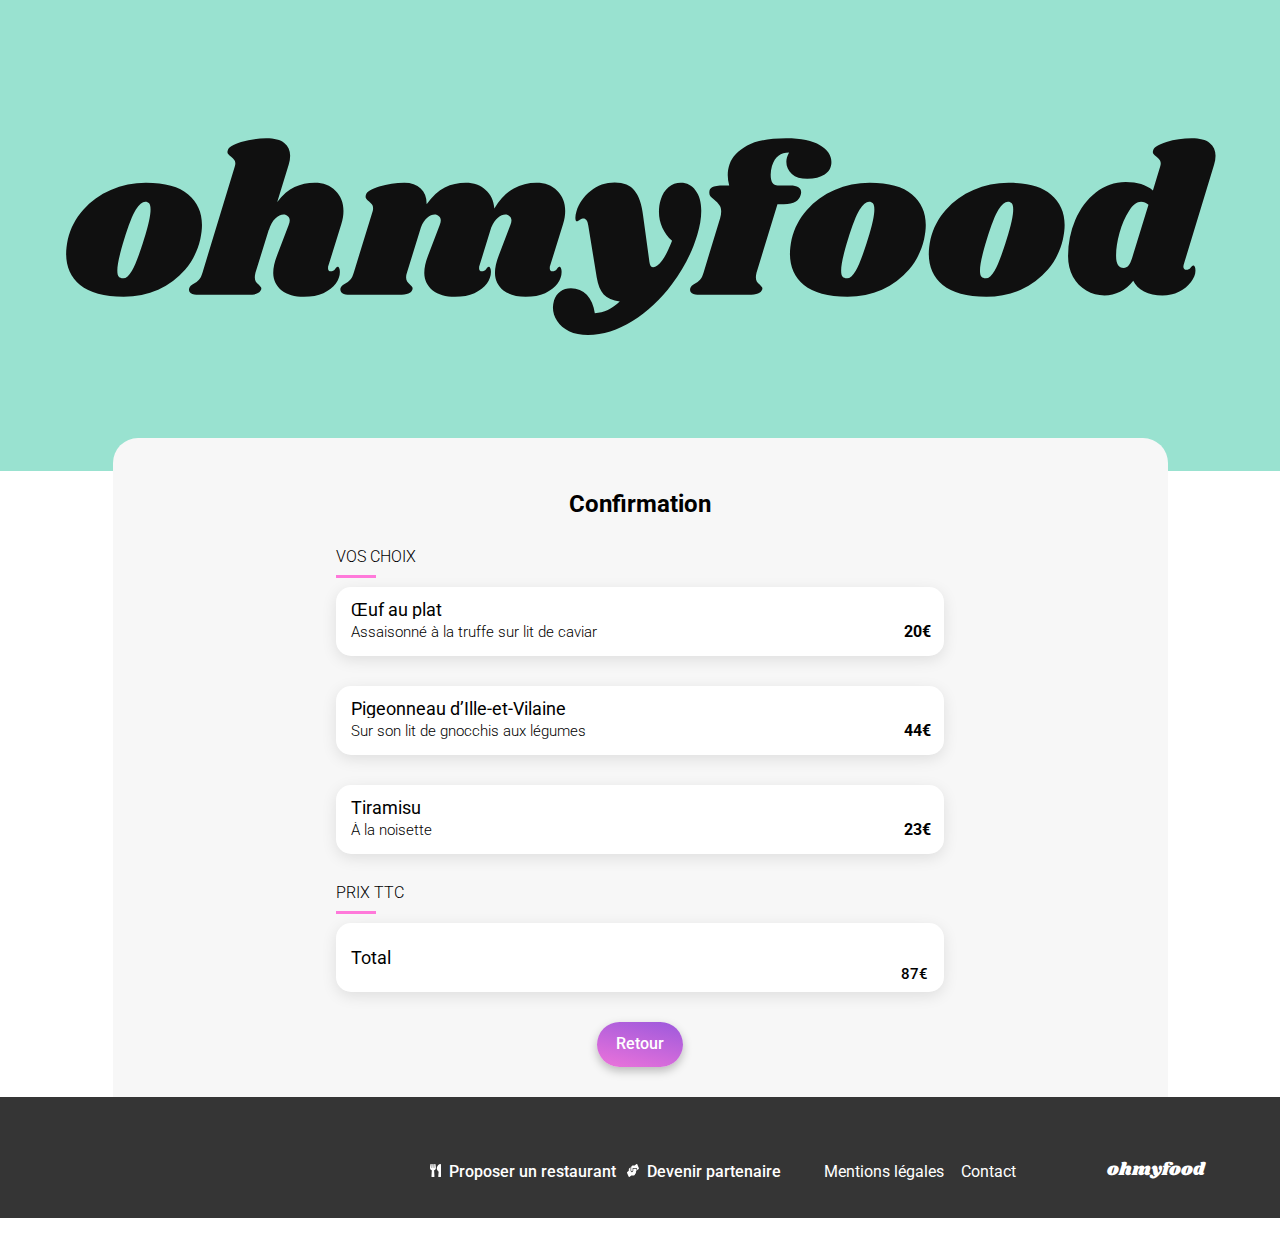
==== commit 46db8867: "changee tout les cartes pour faire fonctionee le ellipsis" ====
--- a/restaurants/confirmation.html
+++ b/restaurants/confirmation.html
@@ -26,43 +26,35 @@
             <h3 class="confirmWrapper__box--title">Vos choix<span class="confirmWrapper__box--borderLeft"></span></h3>
             <article class="menuCard even1s">
                 <div class="menuCard__box">
-                    <div class="menuCard__box--text">
-                        <h4>Œuf au plat</h4>
-                        <p>Assaisonné à la truffe sur lit de caviar</p>
-                    </div>
-                    <div class="menuCard__box--prix">20€</div>
+                    <h4>Œuf au plat</h4>
+                    <p>Assaisonné à la truffe sur lit de caviar</p>
                 </div>
+                <div class="menuCard__price">20€</div>
             </article>
         </div>
         <div class="confirmWrapper__box">
             <article class="menuCard even2s">
                 <div class="menuCard__box">
-                    <div class="menuCard__box--text">
-                        <h4>Pigeonneau d’Ille-et-Vilaine</h4>
-                        <p>Sur son lit de gnocchis aux légumes</p>
-                    </div>
-                    <div class="menuCard__box--prix">44€</div>
+                    <h4>Pigeonneau d’Ille-et-Vilaine</h4>
+                    <p>Sur son lit de gnocchis aux légumes</p>
                 </div>
+                <div class="menuCard__price">44€</div>
             </article>                 
         </div>
         <div class="confirmWrapper__box">
             <article class="menuCard even3s">
                 <div class="menuCard__box">
-                    <div class="menuCard__box--text">
-                        <h4>Tiramisu</h4>
-                        <p>À la noisette</p>
-                    </div>
-                    <div class="menuCard__box--prix">23€</div>
+                    <h4>Tiramisu</h4>
+                    <p>À la noisette</p>
                 </div>
+                <div class="menuCard__price">23€</div>
             </article>
         </div>
         <div class="confirmWrapper__box">
             <h3 class="confirmWrapper__box--title">Prix ttc<span class="confirmWrapper__box--borderLeft"></span></h3>
             <article class="menuCard even4s">
                 <div class="menuCard__box">
-                    <div class="menuCard__box--text">
-                        <h4>Total</h4>
-                    </div>
+                    <h4>Total</h4>
                     <div class="menuCard__box--prix">87€</div>
                 </div>
             </article>
--- a/assets/css/main.css
+++ b/assets/css/main.css
@@ -64,7 +64,7 @@
   background-color: var(--white);
 }
 
-/* breakpoints small:375px, medium:700px, large:900px, xlarge:1440px */ /*----- Le Loader -----*/
+/*----- Le Loader -----*/
 @keyframes moveLetters {
   0% {
     transform: translateX(-7.5rem);
@@ -108,14 +108,7 @@
     transform: scale(1);
   }
 }
-@keyframes check-rotate {
-  0% {
-    transform: rotate(360deg);
-  }
-  100% {
-    transform: rotate(0deg);
-  }
-}
+/*----- Slide des cartes menus -----*/
 @keyframes showCardEven {
   0% {
     opacity: 0;
@@ -665,10 +658,15 @@
   background-size: 1.375rem 1.3125rem;
 }
 
+/* .menuCard {
+    @include u.shadow(u.rem(4), u.rem(15), 0.1, u.rem(15));
+    transition: box-shadow 250ms ease-in;
+    &:hover {
+        @include u.shadow(u.rem(0), u.rem(30), 0.3, u.rem(15));
+    }*/
 .menuCard {
-  background-color: var(--white);
-  display: flex;
-  justify-content: flex-start;
+  background-color: white;
+  display: flex;
   align-items: center;
   width: 100%;
   height: 4.3125rem;
@@ -676,42 +674,41 @@
   overflow: hidden;
   box-shadow: 0 0.25rem 0.9375rem 0 rgba(0, 0, 0, 0.1);
   border-radius: 0.9375rem;
-  transition: box-shadow 0.3s;
+  transition: box-shadow 250ms ease-out;
 }
 .menuCard:hover {
   box-shadow: 0 0rem 1.875rem 0 rgba(0, 0, 0, 0.3);
   border-radius: 0.9375rem;
 }
 .menuCard__box {
-  display: flex;
-  padding: 0.9375rem;
-  align-items: flex-end;
-  gap: 0.3125rem;
-}
-.menuCard__box--text {
-  display: flex;
-  flex-direction: column;
-  justify-content: center;
-  align-items: flex-start;
-  height: 2.625rem;
-  gap: 0.3125rem;
-}
-.menuCard__box--text h4 {
+  flex: 1;
+  min-width: 0;
+}
+.menuCard__box h4, .menuCard__box p {
+  white-space: nowrap;
+  overflow: hidden;
+  text-overflow: ellipsis;
+  padding-left: 0.9375rem;
+}
+.menuCard__box h4 {
   font-family: "Roboto", sans-serif;
-  line-height: 1.318125rem;
-}
-.menuCard__box--text p {
+  line-height: 1.125rem;
+  font-weight: 500;
+  font-weight: normal;
+}
+.menuCard__box p {
+  font-size: 0.9375rem;
   line-height: 1.101875rem;
   font-weight: 300;
-  font-size: 0.9375rem;
-}
-.menuCard__box--price {
-  display: flex;
-  align-items: flex-start;
-  font-size: 0.9375rem;
-  position: absolute;
-  right: 1rem;
-  transition: margin-right 450ms ease-in-out;
+  margin-top: 0.3125rem;
+}
+.menuCard__price {
+  line-height: 1.125rem;
+  font-weight: 700;
+  padding-top: 1.25rem;
+  padding-right: 0.84375rem;
+  white-space: nowrap;
+  transition: margin-right 650ms ease-in-out;
 }
 .menuCard__selectBtn {
   background-color: #99E2D0;
@@ -721,23 +718,23 @@
   height: 4.3125rem;
   right: -3.75rem;
   top: 0;
-  transition: margin-right 450ms ease-in-out;
+  transition: margin-right 650ms ease-in-out;
 }
 .menuCard__selectBtn--check {
   position: absolute;
   top: 1.5625rem;
   right: 1.25rem;
-  transform: rotate(0);
-  transition: transform 1s ease-in-out;
-}
-.menuCard:hover .menuCard__box--price {
+  transform: rotate(360deg);
+  transition: transform 650ms ease-in-out;
+}
+.menuCard:hover .menuCard__price {
   margin-right: 3.75rem;
 }
 .menuCard:hover .menuCard__selectBtn {
   margin-right: 3.75rem;
 }
 .menuCard:hover .menuCard__selectBtn--check {
-  animation: check-rotate 0.3s linear 0.1s;
+  transform: rotate(0deg);
 }
 
 .even {
@@ -851,7 +848,7 @@
 .menuWrapper__box--borderLeft {
   border-bottom: 0.1875rem solid var(--btn-green-light);
   position: absolute;
-  top: 27px;
+  top: 1.6875rem;
   left: 0;
   width: 2.5rem;
 }
@@ -931,7 +928,7 @@
   flex-direction: column;
   align-items: center;
   position: absolute;
-  gap: 30px;
+  gap: 1.875rem;
   width: 100%;
   height: 47.5rem;
   top: 18.25rem;
@@ -971,7 +968,7 @@
 .confirmWrapper__box--borderLeft {
   border-bottom: 0.1875rem solid var(--btn-purple-light);
   position: absolute;
-  top: 27px;
+  top: 1.6875rem;
   left: 0;
   width: 2.5rem;
 }
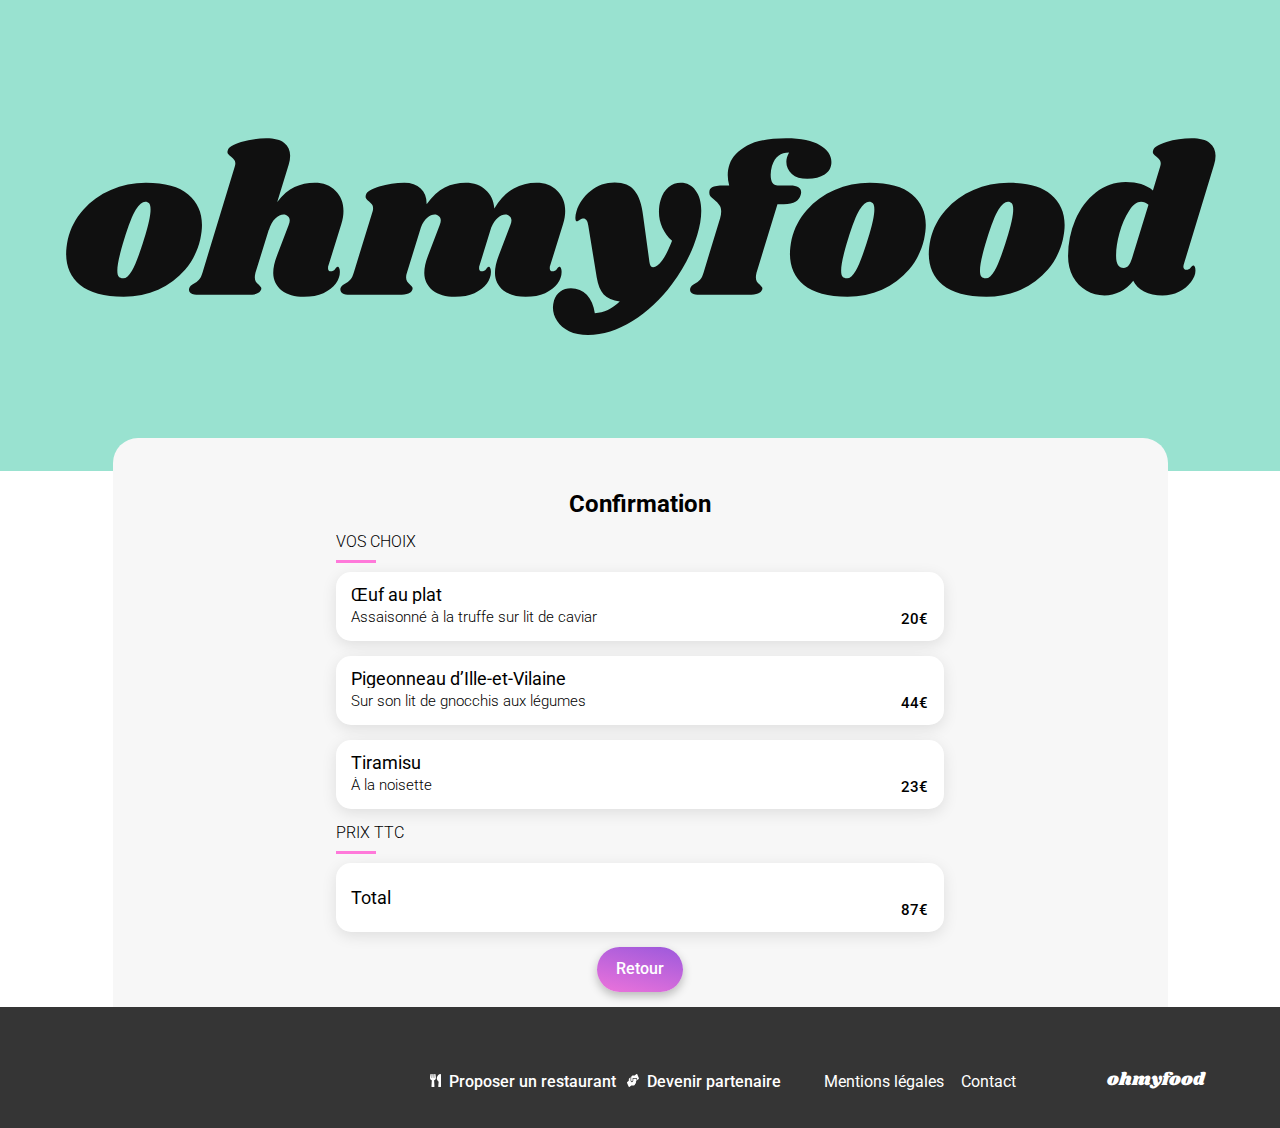
==== commit a268df21: "ajuste les cartes confirmation" ====
--- a/restaurants/confirmation.html
+++ b/restaurants/confirmation.html
@@ -29,7 +29,7 @@
                     <h4>Œuf au plat</h4>
                     <p>Assaisonné à la truffe sur lit de caviar</p>
                 </div>
-                <div class="menuCard__price">20€</div>
+                <div class="menuCard__prix">20€</div>
             </article>
         </div>
         <div class="confirmWrapper__box">
@@ -38,7 +38,7 @@
                     <h4>Pigeonneau d’Ille-et-Vilaine</h4>
                     <p>Sur son lit de gnocchis aux légumes</p>
                 </div>
-                <div class="menuCard__price">44€</div>
+                <div class="menuCard__prix">44€</div>
             </article>                 
         </div>
         <div class="confirmWrapper__box">
@@ -47,7 +47,7 @@
                     <h4>Tiramisu</h4>
                     <p>À la noisette</p>
                 </div>
-                <div class="menuCard__price">23€</div>
+                <div class="menuCard__prix">23€</div>
             </article>
         </div>
         <div class="confirmWrapper__box">
@@ -55,8 +55,8 @@
             <article class="menuCard even4s">
                 <div class="menuCard__box">
                     <h4>Total</h4>
-                    <div class="menuCard__box--prix">87€</div>
                 </div>
+                <div class="menuCard__prix">87€</div>
             </article>
         </div>
 
--- a/assets/css/main.css
+++ b/assets/css/main.css
@@ -658,14 +658,8 @@
   background-size: 1.375rem 1.3125rem;
 }
 
-/* .menuCard {
-    @include u.shadow(u.rem(4), u.rem(15), 0.1, u.rem(15));
-    transition: box-shadow 250ms ease-in;
-    &:hover {
-        @include u.shadow(u.rem(0), u.rem(30), 0.3, u.rem(15));
-    }*/
 .menuCard {
-  background-color: white;
+  background-color: var(--white);
   display: flex;
   align-items: center;
   width: 100%;
@@ -711,7 +705,7 @@
   transition: margin-right 650ms ease-in-out;
 }
 .menuCard__selectBtn {
-  background-color: #99E2D0;
+  background-color: var(--btn-green-light);
   border-radius: 0 1rem 1rem 0;
   position: absolute;
   width: 3.6875rem;
@@ -928,9 +922,9 @@
   flex-direction: column;
   align-items: center;
   position: absolute;
-  gap: 1.875rem;
-  width: 100%;
-  height: 47.5rem;
+  gap: 0.9375rem;
+  width: 100%;
+  height: 31.25rem;
   top: 18.25rem;
   z-index: 10;
 }
@@ -973,9 +967,10 @@
   width: 2.5rem;
 }
 
-.menuCard__box--prix {
+.menuCard__prix {
   font-size: 0.9375rem;
   position: absolute;
+  top: 2.5rem;
   right: 1rem;
 }
 
@@ -985,14 +980,14 @@
   position: absolute;
   width: 100%;
   max-width: 65.9375rem;
-  height: 46.875rem;
+  height: 40.625rem;
   top: 16.25rem;
   z-index: 8;
 }
 @media (min-width: 48em) {
   .confirmation-bg {
     top: 18.25rem;
-    height: 46.875rem;
+    height: 40.625rem;
   }
 }
 @media (min-width: 64em) {
